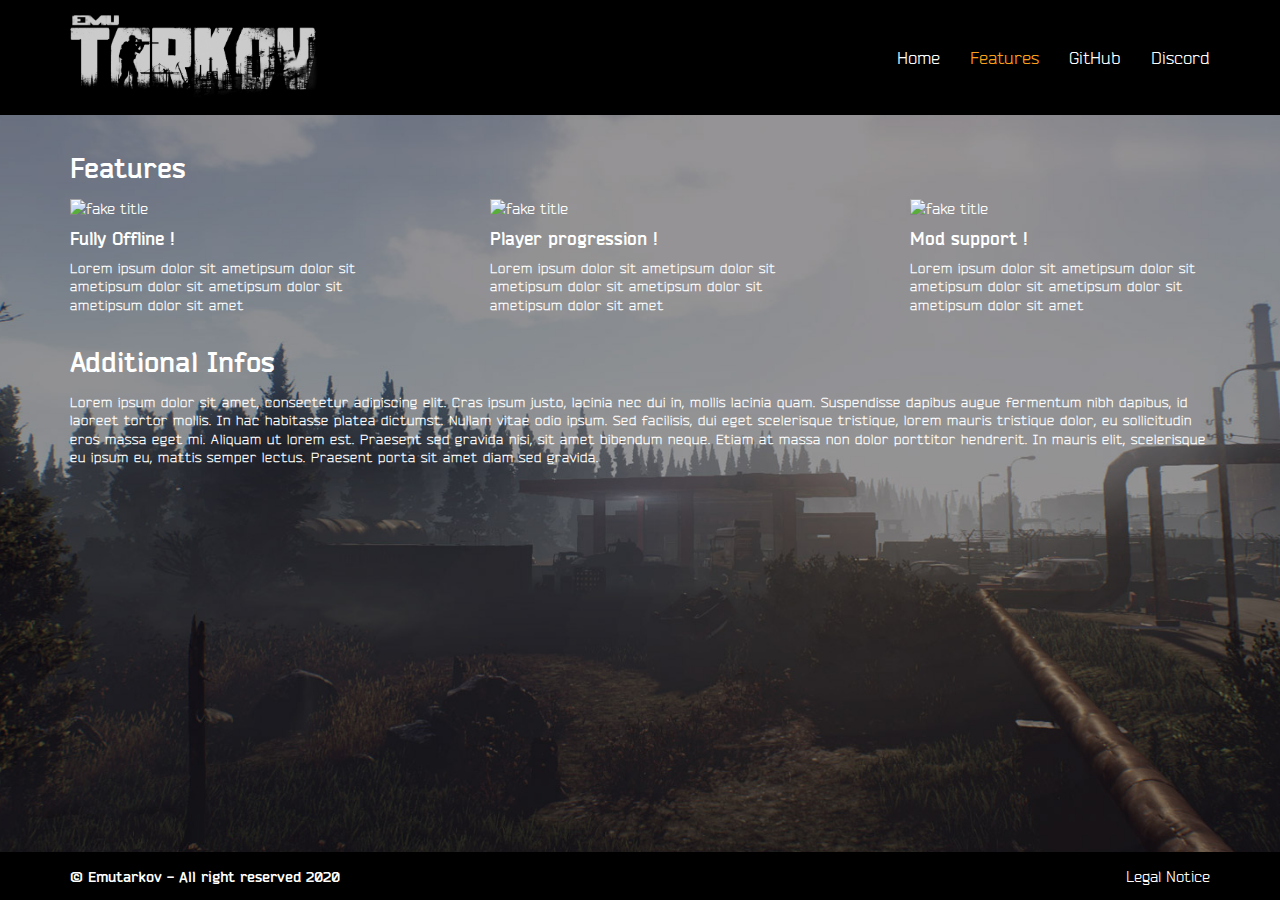
==== features.html @ c9c4acc3 "Merge pull request #3 from Tyranidex/master" ====
<!DOCTYPE html>
<html lang="fr">
<head>
    <meta charset="utf-8">
    <meta name="viewport" content="width=device-width, initial-scale=1">
    
    <title>Emu Tarkov | Features</title>
    
    <link rel="shortcut icon" href="favicon.ico">

    <link rel="stylesheet" href="css/styles.css">
    
</head>

<body>

<header>
	<div class="wrapper">
		<a class="logo" href="index.html" title="Back to home">
			<img src="img/logo.png" alt="EmuTarkov">
		</a>
		<nav>
			<label for="show-menu" class="show-menu">Menu</label>
			<input type="checkbox" id="show-menu" role="button">
			<ul>
				<li><a href="index.html" title="Home">Home</a></li>
				<li><a href="features.html" class="active" title="Features">Features</a></li>
				<li><a href="https://github.com/justemutarkov/" target="_blank" title="GitHub">GitHub</a></li>
				<li><a href="https://discord.gg/3sR4KKS" target="_blank" title="Discord">Discord</a></li>
			</ul>
		</nav>
	</div>
</header>

<section class="feature-content">
    <div class="wrapper">
        
	    <h2>Features</h2>

	    <div class="flex">
	    	
	    	<div>
	    		<img src="https://via.placeholder.com/300x150.png" alt="fake title">
	    		<div class="txt">
	    			<h3>Fully Offline !</h3>
	    			<p>Lorem ipsum dolor sit ametipsum dolor sit ametipsum dolor sit ametipsum dolor sit ametipsum dolor sit amet</p>
	    		</div>
	    	</div>
	    	<div>
	    		<img src="https://via.placeholder.com/300x150.png" alt="fake title">
	    		<div class="txt">
	    			<h3>Player progression !</h3>
	    			<p>Lorem ipsum dolor sit ametipsum dolor sit ametipsum dolor sit ametipsum dolor sit ametipsum dolor sit amet</p>
	    		</div>
	    	</div>
	    	<div>
	    		<img src="https://via.placeholder.com/300x150.png" alt="fake title">
	    		<div class="txt">
	    			<h3>Mod support !</h3>
	    			<p>Lorem ipsum dolor sit ametipsum dolor sit ametipsum dolor sit ametipsum dolor sit ametipsum dolor sit amet</p>
	    		</div>
	    	</div>

	    </div>

    	<h2 class="infos">Additional Infos</h2>
    	<p>
    		Lorem ipsum dolor sit amet, consectetur adipiscing elit. Cras ipsum justo, lacinia nec dui in, mollis lacinia quam. Suspendisse dapibus augue fermentum nibh dapibus, id laoreet tortor mollis. In hac habitasse platea dictumst. Nullam vitae odio ipsum. Sed facilisis, dui eget scelerisque tristique, lorem mauris tristique dolor, eu sollicitudin eros massa eget mi. Aliquam ut lorem est. Praesent sed gravida nisi, sit amet bibendum neque. Etiam at massa non dolor porttitor hendrerit. In mauris elit, scelerisque eu ipsum eu, mattis semper lectus. Praesent porta sit amet diam sed gravida.
    	</p>

    </div>
</section>

<footer>
	<div class="wrapper">
		<p>© Emutarkov - All right reserved 2020</p>
		<a href="legal-notice.html">Legal Notice</a>
	</div>
</footer>

</body>

</html>
---- css/styles.css ----
html{line-height:1.15;-webkit-text-size-adjust:100%}body{margin:0}main{display:block}h1{font-size:2em;margin:.67em 0}hr{box-sizing:content-box;height:0;overflow:visible}pre{font-family:monospace,monospace;font-size:1em}a{background-color:transparent}abbr[title]{border-bottom:none;text-decoration:underline;text-decoration:underline dotted}b,strong{font-weight:bolder}code,kbd,samp{font-family:monospace,monospace;font-size:1em}small{font-size:80%}sub,sup{font-size:75%;line-height:0;position:relative;vertical-align:baseline}sub{bottom:-.25em}sup{top:-.5em}img{border-style:none}button,input,optgroup,select,textarea{font-family:inherit;font-size:100%;line-height:1.15;margin:0}button,input{overflow:visible}button,select{text-transform:none}[type=button],[type=reset],[type=submit],button{-webkit-appearance:button}[type=button]::-moz-focus-inner,[type=reset]::-moz-focus-inner,[type=submit]::-moz-focus-inner,button::-moz-focus-inner{border-style:none;padding:0}[type=button]:-moz-focusring,[type=reset]:-moz-focusring,[type=submit]:-moz-focusring,button:-moz-focusring{outline:1px dotted ButtonText}fieldset{padding:.35em .75em .625em}legend{box-sizing:border-box;color:inherit;display:table;max-width:100%;padding:0;white-space:normal}progress{vertical-align:baseline}textarea{overflow:auto}[type=checkbox],[type=radio]{box-sizing:border-box;padding:0}[type=number]::-webkit-inner-spin-button,[type=number]::-webkit-outer-spin-button{height:auto}[type=search]{-webkit-appearance:textfield;outline-offset:-2px}[type=search]::-webkit-search-decoration{-webkit-appearance:none}::-webkit-file-upload-button{-webkit-appearance:button;font:inherit}details{display:block}summary{display:list-item}template{display:none}[hidden]{display:none}
/* ==========================================================================
	FONTS
========================================================================== */
@font-face {
	font-family: 'Bender';
	src:url('../fonts/Bender.eot');
	src:url('../fonts/Bender.eot?#iefix')  format('embedded-opentype'),
		/*url('../fonts/Bender.woff2')       format('woff2'),*/
		url('../fonts/Bender.woff')        format('woff'),
		url('../fonts/Bender.ttf')         format('truetype'),
		url('../fonts/Bender.svg#benderregular')  format('svg');
	font-weight: normal;
	font-style: normal;
}

@font-face {
	font-family: 'Bender-Light';
	src:url('../fonts/Bender-Light.eot');
	src:url('../fonts/Bender-Light.eot?#iefix')        format('embedded-opentype'),
		/*url('../fonts/Bender-Light.woff2')              format('woff2'),*/
		url('../fonts/Bender-Light.woff')              format('woff'),
		url('../fonts/Bender-Light.ttf')               format('truetype'),
		url('../fonts/Bender-Light.svg#benderlight')  format('svg');
	font-weight: normal;
	font-style: normal;
}

@font-face {
	font-family: 'Bender-Bold';
	src:url('../fonts/Bender-Bold.eot');
	src:url('../fonts/Bender-Bold.eot?#iefix')         format('embedded-opentype'),
		/*url('../fonts/Bender-Bold.woff2')               format('woff2'),*/
		url('../fonts/Bender-Bold.woff')               format('woff'),
		url('../fonts/Bender-Bold.ttf')                format('truetype'),
		url('../fonts/Bender-Bold.svg#benderbold')    format('svg');
	font-weight: normal;
	font-style: normal;
}
/* ==========================================================================
	Helper classes
========================================================================== */
.wrapper {
	max-width: 1170px;
	padding-left:15px;
	padding-right:15px;
	width: 100%;
	margin-right: auto;
	margin-left: auto;
}
a,a:visited,a:hover,a:focus {
	color: inherit;
	text-decoration: none;
}
h1,h2,h3,h4,h5,h6,p {
	margin: 0;
	padding: 0;
	font-weight: bold;
	font-family: "Bender-Bold", Arial;
}
ul {
	padding: 0;
	margin: 0;
	list-style: none;
}
b,strong {
	font-weight: bold;
}
html,body,* {
	box-sizing: border-box;
}
body {
	background: url(../img/bg-black.jpg) no-repeat center center / cover;
    font-family: "Bender", Arial;
    color: #222222;
    font-size: 16px;
    min-height: 100vh;
    position:relative;
}
/* ==========================================================================
	HEADER
========================================================================== */
header {
	background: #000000;
    color: #ffffff;
    padding: 15px 0;
    font-size:18px;
    position:relative;
    z-index:10;
}
header .wrapper{
	display: flex;
    justify-content: space-between;
    align-items: center;
    position:relative;
}
header .logo{
	width:250px;
	opacity:0.8;
	transition:opacity 0.4s linear;
}
header .logo:hover{
	opacity:1;
}
header .logo img{
	width:100%;
	display:block;
}
/*NAV*/
header nav > ul {
	display: flex;
	justify-content: space-between;
	align-items: center;
}
header nav > ul > li{
	margin:0 0 0 30px;
}
header nav > ul > li a{
	color:#ffffff;
	transition:color 0.2s linear;
}
header nav > ul > li a:hover,
header nav > ul > li a.active{
	color:#faa019;
}
/*MOBILE*/
header .show-menu {
	text-decoration: none;
	background: #ffffff;
	text-align: center;
	padding: 10px 15px;
	cursor: pointer;
	display: none;
	position: absolute;
	top: 24px;
	font-size: 14px;
	right: 15px;
	color:#000000;
}
header .show-menu:before {
	content: "x";
	margin-right: 5px;
}
header input[type=checkbox] {
	display: none;
}
header input[type=checkbox]:checked~ul {
	display: block;
    position: absolute;
    top: 118%;
    left: 0;
    width: 100%;
    background: #000000;
}

/* ==========================================================================
	HOME CONTENT
========================================================================== */
.home-content{
	position: absolute;
    color: #ffffff;
    text-align: center;
    top: 50%;
    left: 50%;
    transform: translate(-50%,-50%);
    width: 487px;
    background: url(../img/preorder_frame.png) no-repeat center center;
    transition: background 0.3s linear;
    padding: 84px 0px;
    margin-top: 30px;
}
.home-content:hover{
	background:url('../img/preorder_frame_hover.png') no-repeat center center;
}
.home-content h1{
	font-size: 40px;
}
.home-content p{
	margin:25px 0;
	font-family: "Bender-Light", Arial;
}
.home-content ul{
	display: flex;
    align-items: center;
    justify-content: space-evenly;
}
.home-content a.more{
	display:block;
	padding:10px;
	background:#ffffff;
	color:#7289DA;
}
.home-content a.more::before{
	content: url(../img/arrow-white.png);
	content: url(../img/arrow-blue.png);
    display: inline-block;
    vertical-align: -4px;
    margin-right: 10px;
}
.home-content a.more:hover{
	color:#ffffff;
	background: #7289DA;
}
.home-content a.more:hover::before{
	content: url(../img/arrow-white.png);
}
.home-content a.discord{
	display:block;
	padding:10px;
	background:#7289DA;
}
.home-content a.discord::before{
	content: url(../img/discord-blue.png);
	content: url(../img/discord-white.png);
    display: inline-block;
    vertical-align: -4px;
    margin-right: 10px;
}
.home-content a.discord:hover{
	color: #7289DA;
	background:#ffffff;
}
.home-content a.discord:hover::before{
	content: url(../img/discord-blue.png);
}

/* ==========================================================================
	FEATURES CONTENT
========================================================================== */
.feature-content{
	padding: 35px 0 75px 0;
	color:#ffffff;
}
.feature-content h2{
	font-size:30px;
	margin-bottom:15px; 
}
.feature-content .flex{
	display:flex;
	align-items:flex-start;
	justify-content:space-between;
	flex-wrap:wrap;
}
.feature-content .flex > div{
	width:300px;
}

.feature-content .flex > div h3{
	margin:10px 0;
}
.feature-content h2.infos{
	margin-top: 30px;
}
.feature-content p{
	font-family: "Bender-Light", Arial;
    line-height: 1.3;
    font-size: 14px;
    letter-spacing:1px;
}

/* ==========================================================================
	LEGAL NOTICE
========================================================================== */
.legal-notice-content{
	color:#ffffff;
	padding:25px 0;
}
.legal-notice-content h1{
	font-size: 40px;
	margin-bottom:20px;
}
.legal-notice-content p{
	font-family: "Bender-Light", Arial;
    line-height: 1.3;
    font-size: 14px;
    letter-spacing:1px;
    margin-bottom:10px;
}



/* ==========================================================================
	FOOTER
========================================================================== */
footer {
	background:#000000;
	color:#ffffff;
	padding:15px 0;
	position:absolute;
	bottom:0;
	right:0;
	left:0;
}
footer .wrapper{
	display: flex;
	justify-content: space-between;
	align-items: center;
}
footer a:hover,
footer a.active{
	color:#faa019;
}




/* ==========================================================================
	Styles responsive
========================================================================== */
@media only screen and (max-width: 1200px) {
	.wrapper {
		max-width: 940px;
	}
}
@media only screen and (max-width: 992px) {
	.wrapper {
		max-width: 724px;
	}
	/*FEATURES*/
	.feature-content .wrapper{
		flex-wrap:wrap;
	}
	.feature-content .features,
	.feature-content .projects{
		width:100%;
		padding:0;
	}
}
@media only screen and (max-width: 768px) {
	.wrapper {
		max-width: 540px;
	}
	/*HEADER*/
	header nav {
		padding: 0;
	}
	header .show-menu {
		display: block;
	}
	header .surheader {
		display: none;
	}
	header nav>ul {
		display: none;
		padding-bottom:10px;
	}
	header nav>ul>li {
		margin-bottom: 1px;
	}
	header nav>ul>li>a {
		display: block;
		padding: 10px 0;
	}
}
@media only screen and (max-width: 576px) {
	.wrapper {
		width: auto;
	}
	/*FEATURES*/
	.feature-content .features > div{
		flex-wrap:wrap;
		margin-bottom:45px;
	}
	.feature-content .features > div img{
		margin:0 0 15px 0;
		width:100%;
	}
	.feature-content .features > div .txt{
		width:100%;
	}
}
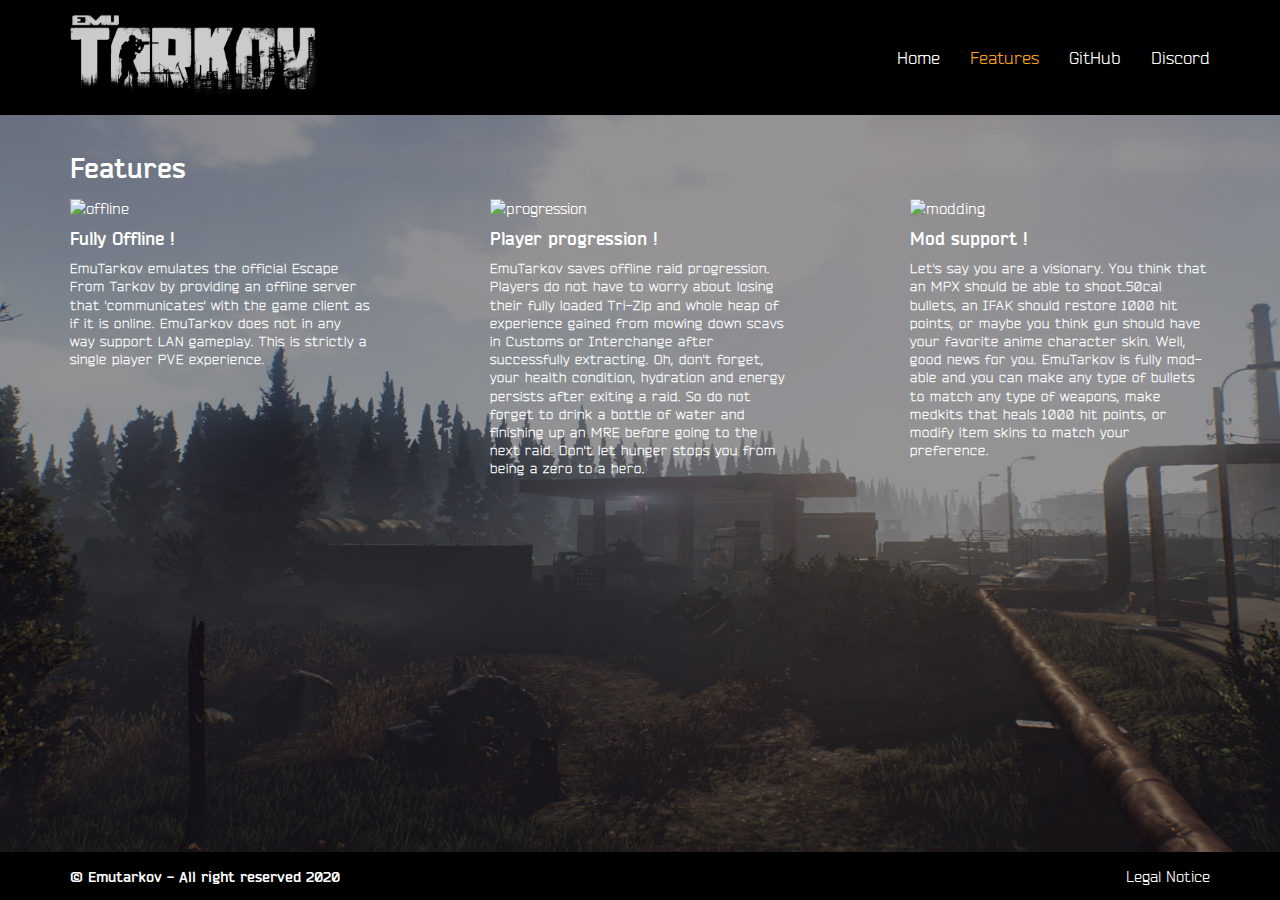
==== commit f3479ad6: "Update features text (tnx arkmah1123!)" ====
--- a/features.html
+++ b/features.html
@@ -40,33 +40,28 @@
 	    <div class="flex">
 	    	
 	    	<div>
-	    		<img src="https://via.placeholder.com/300x150.png" alt="fake title">
+	    		<img src="https://via.placeholder.com/300x150.png" alt="offline">
 	    		<div class="txt">
 	    			<h3>Fully Offline !</h3>
-	    			<p>Lorem ipsum dolor sit ametipsum dolor sit ametipsum dolor sit ametipsum dolor sit ametipsum dolor sit amet</p>
+	    			<p>EmuTarkov emulates the official Escape From Tarkov by providing an offline server that 'communicates' with the game client as if it is online. EmuTarkov does not in any way support LAN gameplay. This is strictly a single player PVE experience.</p>
 	    		</div>
 	    	</div>
 	    	<div>
-	    		<img src="https://via.placeholder.com/300x150.png" alt="fake title">
+	    		<img src="https://via.placeholder.com/300x150.png" alt="progression">
 	    		<div class="txt">
 	    			<h3>Player progression !</h3>
-	    			<p>Lorem ipsum dolor sit ametipsum dolor sit ametipsum dolor sit ametipsum dolor sit ametipsum dolor sit amet</p>
+	    			<p>EmuTarkov saves offline raid progression. Players do not have to worry about losing their fully loaded Tri-Zip and whole heap of experience gained from mowing down scavs in Customs or Interchange after successfully extracting. Oh, don't forget, your health condition, hydration and energy persists after exiting a raid. So do not forget to drink a bottle of water and finishing up an MRE before going to the next raid. Don't let hunger stops you from being a zero to a hero.</p>
 	    		</div>
 	    	</div>
 	    	<div>
-	    		<img src="https://via.placeholder.com/300x150.png" alt="fake title">
+	    		<img src="https://via.placeholder.com/300x150.png" alt="modding">
 	    		<div class="txt">
 	    			<h3>Mod support !</h3>
-	    			<p>Lorem ipsum dolor sit ametipsum dolor sit ametipsum dolor sit ametipsum dolor sit ametipsum dolor sit amet</p>
+	    			<p>Let's say you are a visionary. You think that an MPX should be able to shoot.50cal bullets, an IFAK should restore 1000 hit points, or maybe you think gun should have your favorite anime character skin. Well, good news for you. EmuTarkov is fully mod-able and you can make any type of bullets to match any type of weapons, make medkits that heals 1000 hit points, or modify item skins to match your preference.</p>
 	    		</div>
 	    	</div>
 
 	    </div>
-
-    	<h2 class="infos">Additional Infos</h2>
-    	<p>
-    		Lorem ipsum dolor sit amet, consectetur adipiscing elit. Cras ipsum justo, lacinia nec dui in, mollis lacinia quam. Suspendisse dapibus augue fermentum nibh dapibus, id laoreet tortor mollis. In hac habitasse platea dictumst. Nullam vitae odio ipsum. Sed facilisis, dui eget scelerisque tristique, lorem mauris tristique dolor, eu sollicitudin eros massa eget mi. Aliquam ut lorem est. Praesent sed gravida nisi, sit amet bibendum neque. Etiam at massa non dolor porttitor hendrerit. In mauris elit, scelerisque eu ipsum eu, mattis semper lectus. Praesent porta sit amet diam sed gravida.
-    	</p>
 
     </div>
 </section>
@@ -80,4 +75,4 @@
 
 </body>
 
-</html>+</html>
